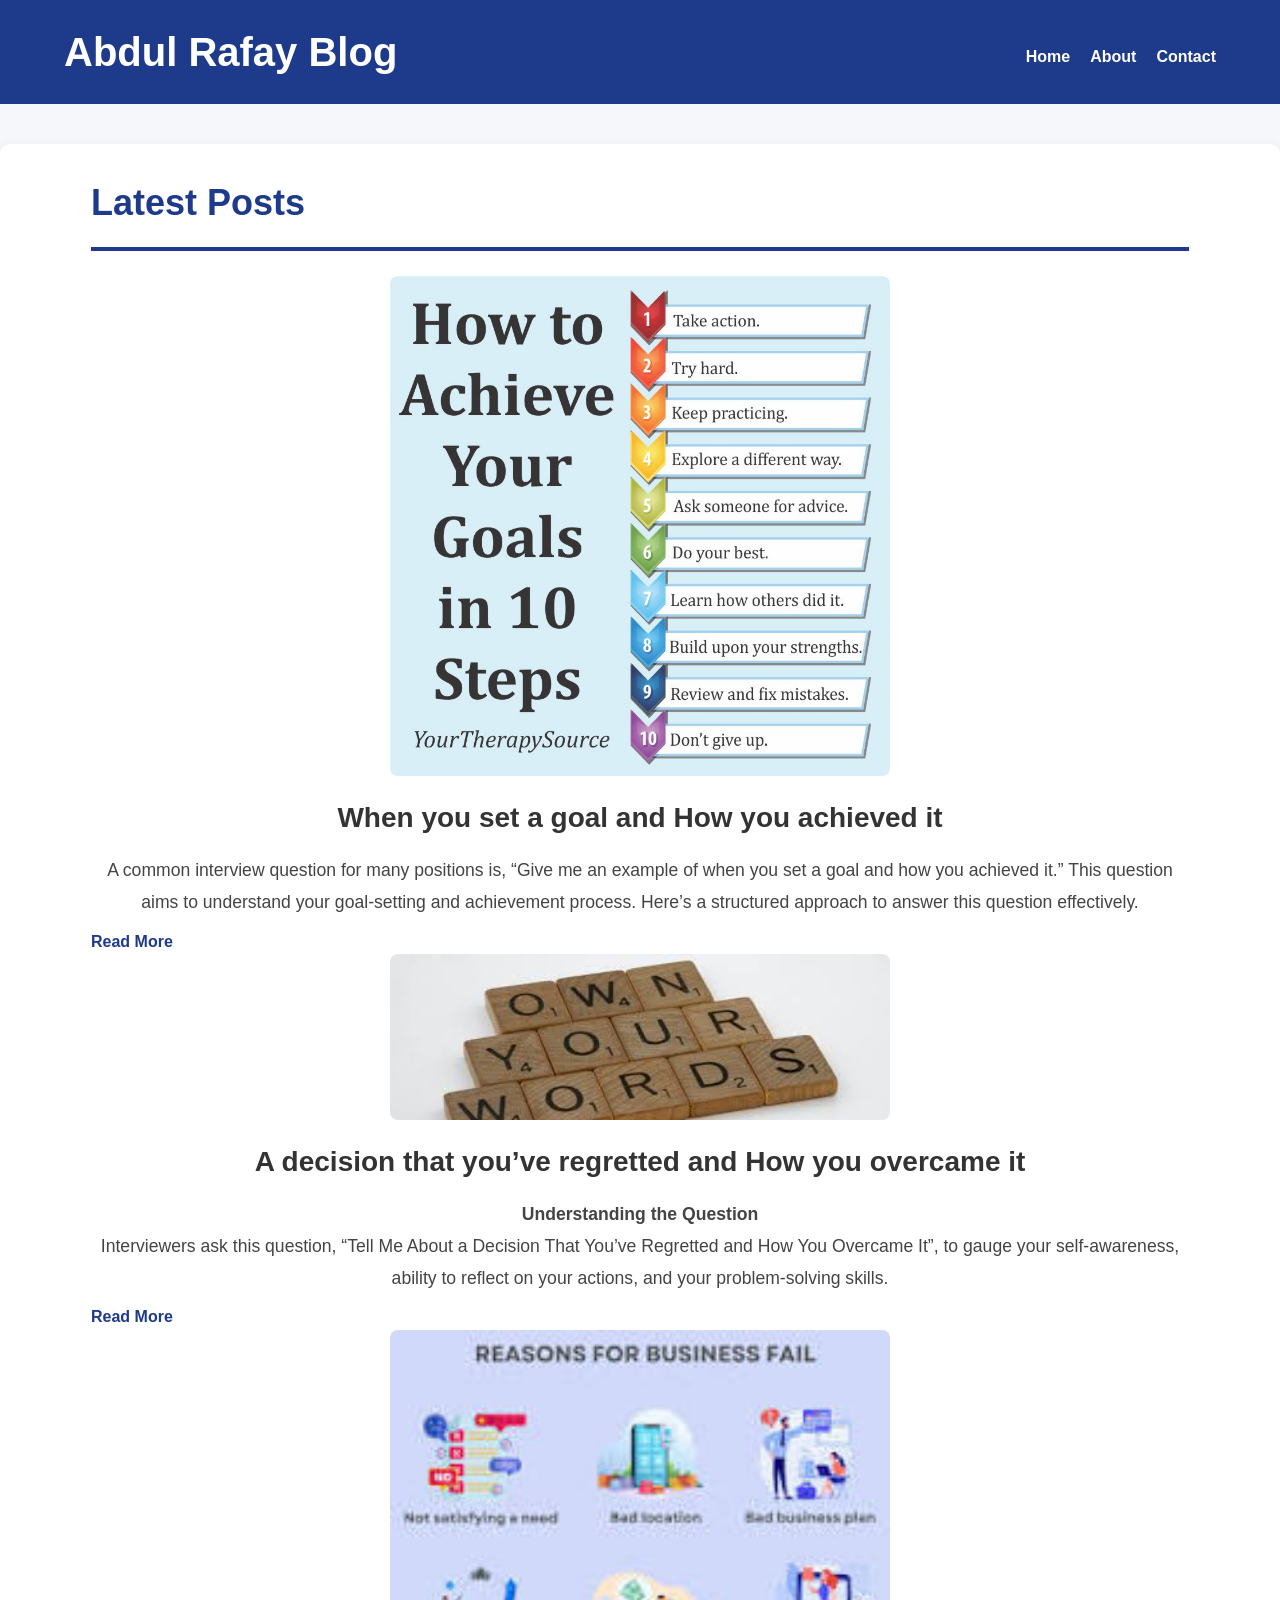
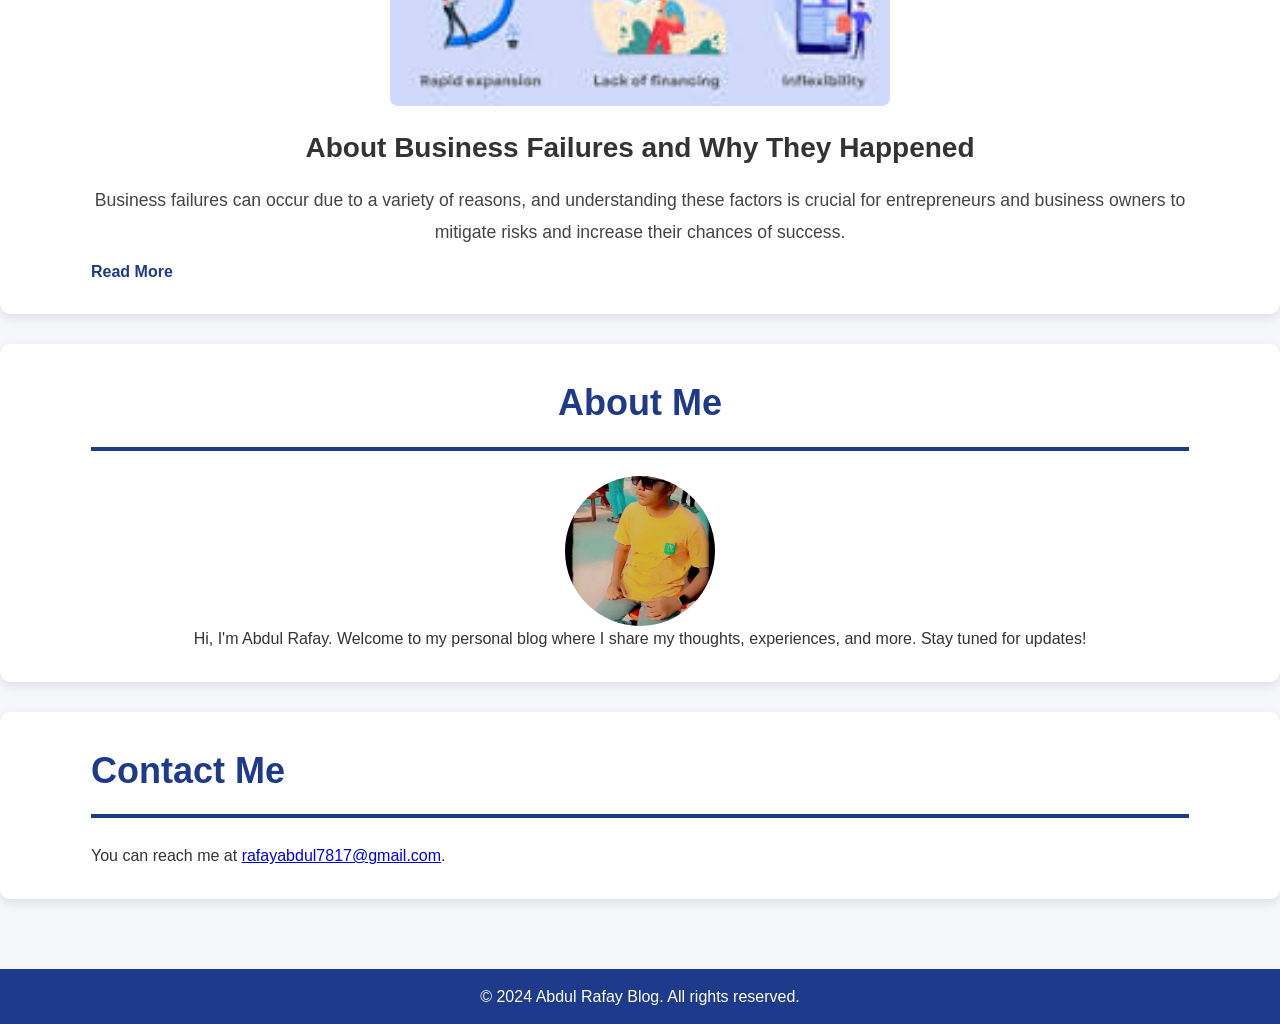
==== dashboard.html @ ac3f0420 "first commit" ====
<!DOCTYPE html>
<html lang="en">
  <head>
    <meta charset="UTF-8" />
    <meta name="viewport" content="width=device-width, initial-scale=1.0" />
    <title>Personal Blog Dashboard</title>
    <link rel="stylesheet" href="styles.css" />
    <style>
      /* Reset some default browser styles */
      body,
      h1,
      h2,
      h3,
      p,
      ul {
        margin: 0;
        padding: 0;
      }

      /* New color scheme and font changes */
      body {
        font-family: "Roboto", sans-serif;
        color: #333;
        background-color: #f5f7fa;
        line-height: 1.6;
      }

      .container {
        width: 90%;
        margin: 0 auto;
        max-width: 1200px;
      }

      #container {
        display: flex;
        justify-content: space-between;
        align-items: center;
        margin: 0 auto;
        width: 90%;
        max-width: 1200px;
      }

      /* Header styles */
      header {
        background-color: #1e3a8a;
        color: #fff;
        padding: 20px 0;
      }

      header h1 {
        margin: 0;
        font-size: 2.5em;
        font-weight: 700;
      }

      div ul {
        list-style: none;
        padding: 0;
        margin-top: 10px;
        display: flex;
        gap: 20px;
      }

      div ul li {
        display: inline;
      }

      div ul li a {
        color: #fff;
        text-decoration: none;
        font-weight: bold;
        transition: color 0.3s ease;
      }

      div ul li a:hover {
        color: #60a5fa;
      }

      /* Main section styles */
      main {
        padding: 40px 0;
      }

      section {
        padding: 30px;
        background-color: #fff;
        border-radius: 10px;
        box-shadow: 0 4px 12px rgba(0, 0, 0, 0.1);
        margin-bottom: 30px;
      }

      h2 {
        border-bottom: 4px solid #1e3a8a;
        padding-bottom: 15px;
        margin-bottom: 25px;
        font-size: 2.25em;
        color: #1e3a8a;
        font-weight: 700;
      }

      /* Article styles */
      article {
        display: flex;
        flex-direction: column;
        align-items: center;
        gap: 20px;
      }

      .article-img {
        width: 100%;
        max-width: 500px;
        height: auto;
        border-radius: 8px;
        object-fit: cover;
      }

      .article-heading {
        font-size: 1.75em;
        margin-bottom: 15px;
        font-weight: 600;
        text-align: center;
      }

      .article-para {
        font-size: 1.1em;
        line-height: 1.8;
        color: #444;
        text-align: center;
      }

      .article-readMore {
        color: #1e3a8a;
        text-decoration: none;
        font-weight: bold;
        display: inline-block;
        margin-top: 10px;
        transition: color 0.3s ease;
      }

      .article-readMore:hover {
        color: #60a5fa;
      }

      /* About section */
      .profile-img {
        border-radius: 50%;
        display: block;
        margin: 0 auto;
        width: 150px;
        height: 150px;
        object-fit: cover;
      }

      .about-container {
        text-align: center;
      }

      /* Footer styles */
      footer {
        background-color: #1e3a8a;
        color: #fff;
        text-align: center;
        padding: 15px 0;
      }

      footer p {
        margin: 0;
        font-size: 1em;
      }

      /* Responsive Design */
      @media (max-width: 768px) {
        div ul {
          flex-direction: column;
          align-items: center;
        }

        div ul li {
          display: block;
          margin: 10px 0;
        }

        .container {
          width: 95%;
        }
      }

      @media (max-width: 480px) {
        header h1 {
          font-size: 1.8em;
        }

        h2 {
          font-size: 1.5em;
        }

        .article-heading {
          font-size: 1.5em;
        }

        .article-readMore {
          font-size: 0.9em;
        }

        footer p {
          font-size: 0.9em;
        }
      }
    </style>
  </head>
  <body>
    <header>
      <div id="container">
        <div id="cont-head">
          <h1>Abdul Rafay Blog</h1>
        </div>
        <div>
          <ul id="ul-div">
            <li><a href="#home">Home</a></li>
            <li><a href="#about">About</a></li>
            <li><a href="#contact">Contact</a></li>
          </ul>
        </div>
      </div>
    </header>

    <main>
      <section id="home">
        <div class="container">
          <h2>Latest Posts</h2>

          <article>
            <img src="./img/10-Steps-to-Reach-Your-Goals-YTS.jpg" class="article-img" alt="Blog Post Image" />
            <div>
              <h3 class="article-heading">When you set a goal and How you achieved it</h3>
              <p class="article-para">
                A common interview question for many positions is, “Give me an example of when you set a goal and how
                you achieved it.” This question aims to understand your goal-setting and achievement process. Here’s a
                structured approach to answer this question effectively.
              </p>
              <a href="#" class="article-readMore">Read More</a>
            </div>
          </article>

          <article>
            <img src="./img/images.jpeg" class="article-img" alt="Blog Post Image" />
            <div>
              <h3 class="article-heading">A decision that you’ve regretted and How you overcame it</h3>
              <p class="article-para">
                <b>Understanding the Question</b><br />
                Interviewers ask this question, “Tell Me About a Decision That You’ve Regretted and How You Overcame
                It”, to gauge your self-awareness, ability to reflect on your actions, and your problem-solving skills.
              </p>
              <a href="#" class="article-readMore">Read More</a>
            </div>
          </article>

          <article>
            <img src="./img/download.jpeg" class="article-img" alt="Blog Post Image" />
            <div>
              <h3 class="article-heading">About Business Failures and Why They Happened</h3>
              <p class="article-para">
                Business failures can occur due to a variety of reasons, and understanding these factors is crucial for
                entrepreneurs and business owners to mitigate risks and increase their chances of success.
              </p>
              <a href="#" class="article-readMore">Read More</a>
            </div>
          </article>
        </div>
      </section>

      <section id="about">
        <div class="container about-container">
          <h2>About Me</h2>
          <img src="./img/WhatsApp Image 2023-09-23 at 8.36.25 AM.jpeg" alt="Profile Image" class="profile-img" />
          <p>Hi, I'm Abdul Rafay. Welcome to my personal blog where I share my thoughts, experiences, and more. Stay tuned for updates!</p>
        </div>
      </section>

      <section id="contact">
        <div class="container">
          <h2>Contact Me</h2>
          <p>
            You can reach me at
            <a href="mailto:abdulrafayblog@gmail.com" target="_blank">rafayabdul7817@gmail.com</a>.
          </p>
        </div>
      </section>
    </main>

    <footer>
      <div class="container">
        <p>&copy; 2024 Abdul Rafay Blog. All rights reserved.</p>
      </div>
    </footer>
  </body>
</html>
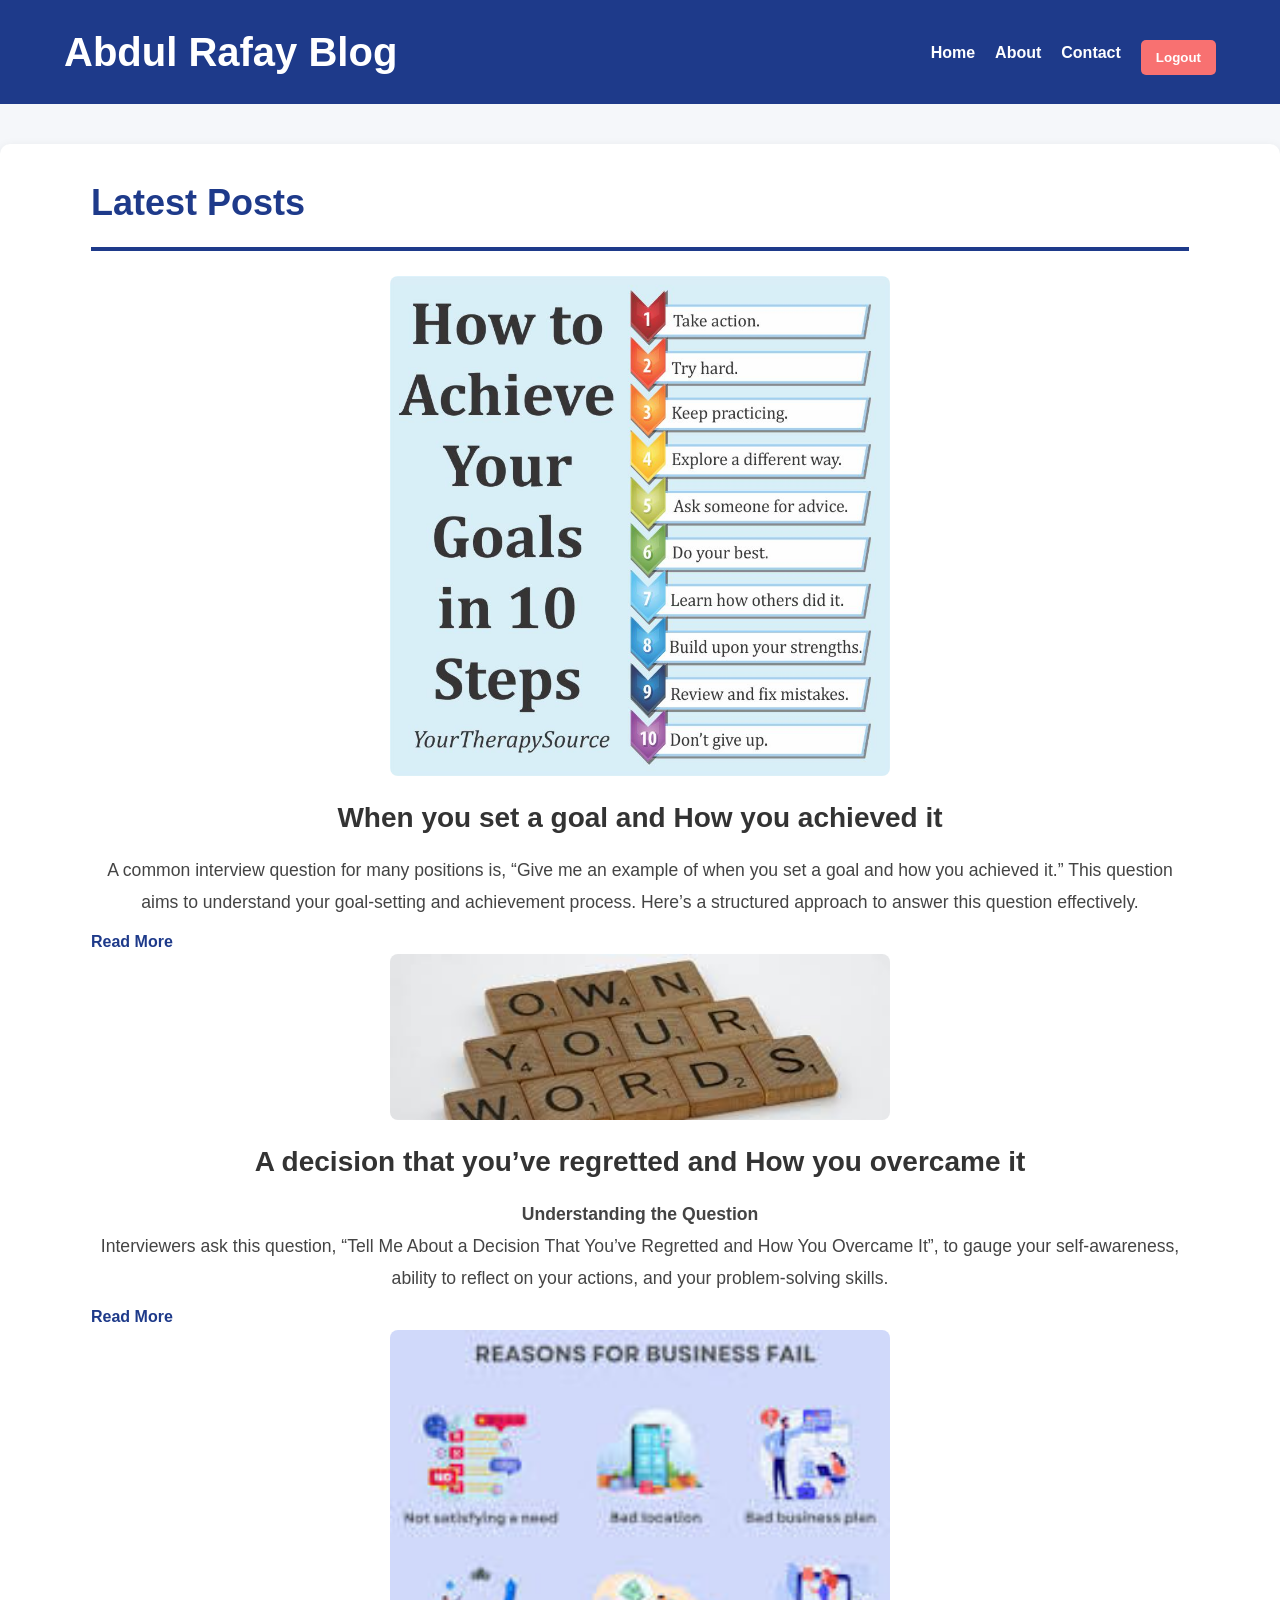
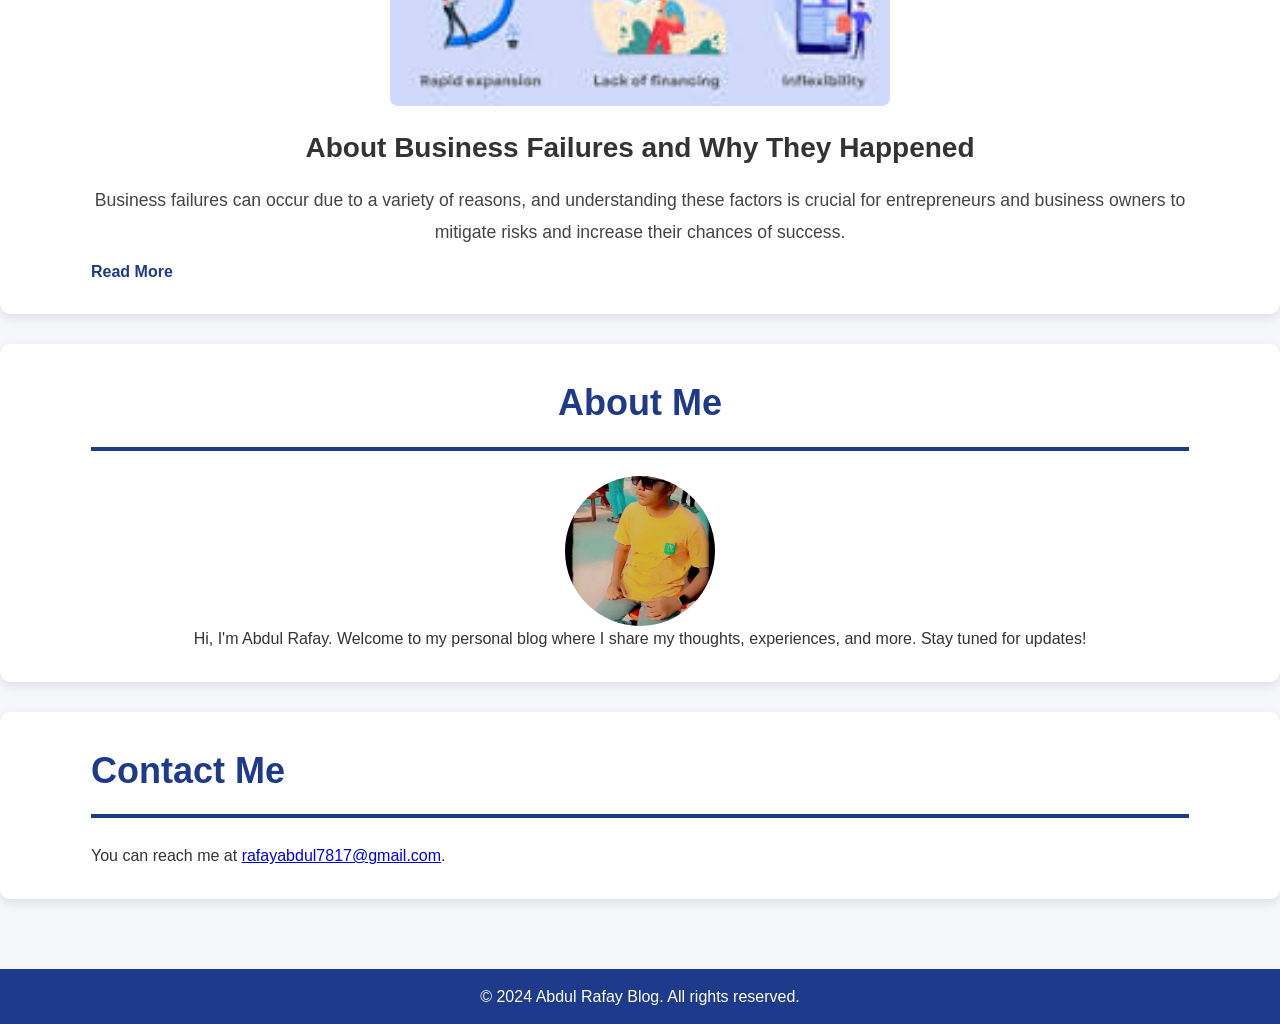
==== commit 6ad831ab: "working on dashboard and js" ====
--- a/dashboard.html
+++ b/dashboard.html
@@ -6,7 +6,6 @@
     <title>Personal Blog Dashboard</title>
     <link rel="stylesheet" href="styles.css" />
     <style>
-      /* Reset some default browser styles */
       body,
       h1,
       h2,
@@ -17,7 +16,6 @@
         padding: 0;
       }
 
-      /* New color scheme and font changes */
       body {
         font-family: "Roboto", sans-serif;
         color: #333;
@@ -40,7 +38,6 @@
         max-width: 1200px;
       }
 
-      /* Header styles */
       header {
         background-color: #1e3a8a;
         color: #fff;
@@ -75,8 +72,21 @@
       div ul li a:hover {
         color: #60a5fa;
       }
-
-      /* Main section styles */
+        #logout-btn {
+        background-color: #f87171;
+        color: #fff;
+        border: none;
+        padding: 10px 15px;
+        cursor: pointer;
+        font-weight: bold;
+        border-radius: 5px;
+        transition: background-color 0.3s ease;
+      }
+
+      #logout-btn:hover {
+        background-color: #ef4444;
+      }
+
       main {
         padding: 40px 0;
       }
@@ -98,7 +108,6 @@
         font-weight: 700;
       }
 
-      /* Article styles */
       article {
         display: flex;
         flex-direction: column;
@@ -141,7 +150,6 @@
         color: #60a5fa;
       }
 
-      /* About section */
       .profile-img {
         border-radius: 50%;
         display: block;
@@ -155,7 +163,6 @@
         text-align: center;
       }
 
-      /* Footer styles */
       footer {
         background-color: #1e3a8a;
         color: #fff;
@@ -168,7 +175,6 @@
         font-size: 1em;
       }
 
-      /* Responsive Design */
       @media (max-width: 768px) {
         div ul {
           flex-direction: column;
@@ -219,6 +225,8 @@
             <li><a href="#home">Home</a></li>
             <li><a href="#about">About</a></li>
             <li><a href="#contact">Contact</a></li>
+            <li><button id="logout-btn" onclick="logout()">Logout</button></li>
+
           </ul>
         </div>
       </div>
